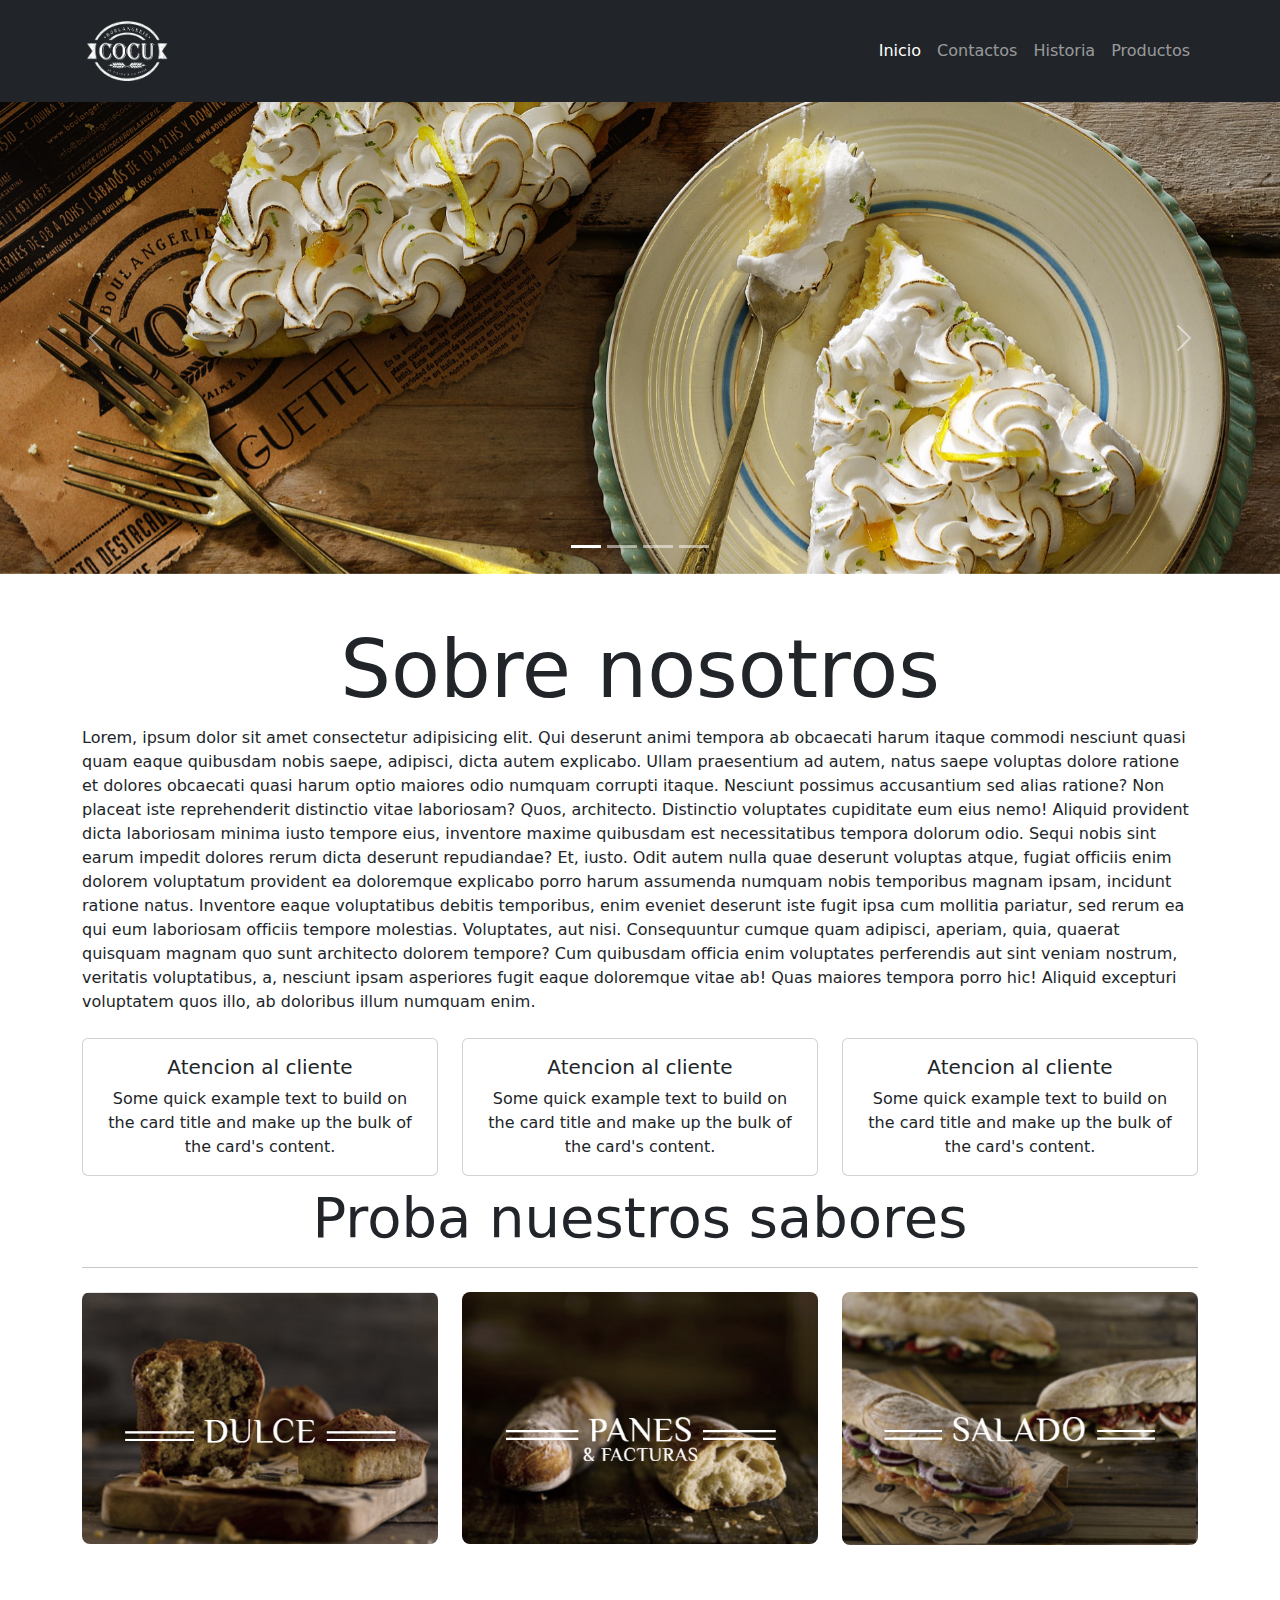
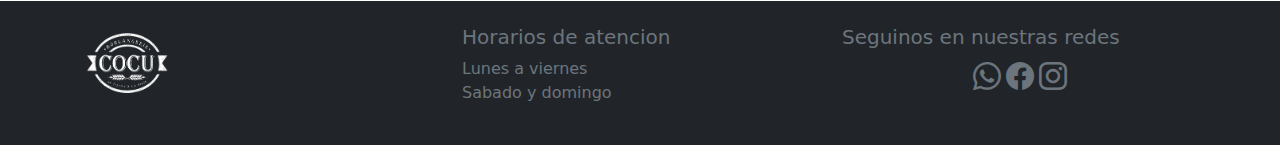
==== index.html @ 011732d4 "primer commit del maquetado de la panaderia" ====
<!DOCTYPE html>
<html lang="es">
  <head>
    <meta charset="UTF-8" />
    <meta http-equiv="X-UA-Compatible" content="IE=edge" />
    <meta name="viewport" content="width=device-width, initial-scale=1.0" />
    <!-- agregar las 3 etiquetas meta -->
    <link rel="stylesheet" href="css/bootstrap.min.css" />
    <link rel="stylesheet" href="https://cdn.jsdelivr.net/npm/bootstrap-icons@1.8.3/font/bootstrap-icons.css">
    <link rel="stylesheet" href="css/style.css" />
    <title>Panaderia Cocu</title>
  </head>
  <body>
    <header>
      <nav class="navbar navbar-expand-lg navbar-dark bg-dark">
        <div class="container">
          <a class="navbar-brand" href="index.html">
            <img src="img/cocu_logo-450.png" alt="logo cocu" width="90px" />
          </a>
          <button
            class="navbar-toggler"
            type="button"
            data-bs-toggle="collapse"
            data-bs-target="#nav"
            aria-controls="nav"
            aria-expanded="false"
            aria-label="Toggle navigation"
          >
            <span class="navbar-toggler-icon"></span>
          </button>
          <div class="collapse navbar-collapse" id="nav">
            <ul class="navbar-nav ms-lg-auto me-auto me-lg-0 mb-2 mb-lg-0">
              <li class="nav-item">
                <a class="nav-link active" aria-current="page" href="index.html"
                  >Inicio</a
                >
              </li>
              <li class="nav-item">
                <a class="nav-link" href="pages/contacto.html">Contactos</a>
              </li>
              <li class="nav-item">
                <a class="nav-link" href="pages/historia.html">Historia</a>
              </li>
              <li class="nav-item">
                <a class="nav-link" href="pages/productos.html">Productos</a>
              </li>
            </ul>
          </div>
        </div>
      </nav>
    </header>
    <main>
      <section>
        <div
          id="bannerPanaderiaCocu"
          class="carousel slide"
          data-bs-ride="true"
        >
          <div class="carousel-indicators">
            <button
              type="button"
              data-bs-target="#bannerPanaderiaCocu"
              data-bs-slide-to="0"
              class="active"
              aria-current="true"
              aria-label="Slide 1"
            ></button>
            <button
              type="button"
              data-bs-target="#bannerPanaderiaCocu"
              data-bs-slide-to="1"
              aria-label="Slide 2"
            ></button>
            <button
              type="button"
              data-bs-target="#bannerPanaderiaCocu"
              data-bs-slide-to="2"
              aria-label="Slide 3"
            ></button>
            <button
              type="button"
              data-bs-target="#bannerPanaderiaCocu"
              data-bs-slide-to="3"
              aria-label="Slide 4"
            ></button>
          </div>
          <div class="carousel-inner">
            <div class="carousel-item active">
              <img
                src="img/slider_201603_lemonpie.jpg"
                class="d-block w-100 banner-responsive"
                alt="Lemon Pie"
              />
            </div>
            <div class="carousel-item">
              <img
                src="img/slider_201603_painchoco.jpg"
                class="d-block w-100 banner-responsive"
                alt="Medialuna"
              />
            </div>
            <div class="carousel-item">
              <img
                src="img/slider_201603_sandwich.jpg"
                class="d-block w-100 banner-responsive"
                alt="Sandwich"
              />
            </div>
            <div class="carousel-item">
              <img
                src="img/slider_201603_painchoco.jpg"
                class="d-block w-100 banner-responsive"
                alt="Facturas"
              />
            </div>
          </div>
          <button
            class="carousel-control-prev"
            type="button"
            data-bs-target="#bannerPanaderiaCocu"
            data-bs-slide="prev"
          >
            <span class="carousel-control-prev-icon" aria-hidden="true"></span>
            <span class="visually-hidden">Previous</span>
          </button>
          <button
            class="carousel-control-next"
            type="button"
            data-bs-target="#bannerPanaderiaCocu"
            data-bs-slide="next"
          >
            <span class="carousel-control-next-icon" aria-hidden="true"></span>
            <span class="visually-hidden">Next</span>
          </button>
        </div>
      </section>
      <section class="container my-5">
        <article>
          <h1 class="display-1 text-center">Sobre nosotros</h1>
          <p>
            Lorem, ipsum dolor sit amet consectetur adipisicing elit. Qui
            deserunt animi tempora ab obcaecati harum itaque commodi nesciunt
            quasi quam eaque quibusdam nobis saepe, adipisci, dicta autem
            explicabo. Ullam praesentium ad autem, natus saepe voluptas dolore
            ratione et dolores obcaecati quasi harum optio maiores odio numquam
            corrupti itaque. Nesciunt possimus accusantium sed alias ratione?
            Non placeat iste reprehenderit distinctio vitae laboriosam? Quos,
            architecto. Distinctio voluptates cupiditate eum eius nemo! Aliquid
            provident dicta laboriosam minima iusto tempore eius, inventore
            maxime quibusdam est necessitatibus tempora dolorum odio. Sequi
            nobis sint earum impedit dolores rerum dicta deserunt repudiandae?
            Et, iusto. Odit autem nulla quae deserunt voluptas atque, fugiat
            officiis enim dolorem voluptatum provident ea doloremque explicabo
            porro harum assumenda numquam nobis temporibus magnam ipsam,
            incidunt ratione natus. Inventore eaque voluptatibus debitis
            temporibus, enim eveniet deserunt iste fugit ipsa cum mollitia
            pariatur, sed rerum ea qui eum laboriosam officiis tempore
            molestias. Voluptates, aut nisi. Consequuntur cumque quam adipisci,
            aperiam, quia, quaerat quisquam magnam quo sunt architecto dolorem
            tempore? Cum quibusdam officia enim voluptates perferendis aut sint
            veniam nostrum, veritatis voluptatibus, a, nesciunt ipsam asperiores
            fugit eaque doloremque vitae ab! Quas maiores tempora porro hic!
            Aliquid excepturi voluptatem quos illo, ab doloribus illum numquam
            enim.
          </p>
        </article>
        <article class="row">
          <aside class="col-12 col-md-4 my-2">
            <div class="card text-center">
              <div class="card-body">
                <h5 class="card-title">Atencion al cliente</h5>
                <p class="card-text">
                  Some quick example text to build on the card title and make up
                  the bulk of the card's content.
                </p>
              </div>
            </div>
          </aside>
          <aside class="col-12 col-md-4 my-2">
            <div class="card text-center">
              <div class="card-body">
                <h5 class="card-title">Atencion al cliente</h5>
                <p class="card-text">
                  Some quick example text to build on the card title and make up
                  the bulk of the card's content.
                </p>
              </div>
            </div>
          </aside>
          <aside class="col-12 col-md-4 my-2">
            <div class="card text-center">
              <div class="card-body">
                <h5 class="card-title">Atencion al cliente</h5>
                <p class="card-text">
                  Some quick example text to build on the card title and make up
                  the bulk of the card's content.
                </p>
              </div>
            </div>
          </aside>
        </article>
        <article>
          <h2 class="display-4 text-center">Proba nuestros sabores</h2>
          <hr>
          <div class="row">
            <div class="col-12 col-md-4 my-2">
              <img src="img/dulce.png" alt="dulce" class="w-100 productosDestacados rounded-3">
            </div>
            <div class="col-12 col-md-4 my-2">
              <img src="img/panyfactura.png" alt="dulce" class="w-100 productosDestacados rounded-3">
            </div>
            <div class="col-12 col-md-4 my-2">
              <img src="img/salado.png" alt="dulce" class="w-100 productosDestacados rounded-3">
            </div>
          </div>
        </article>
      </section>
    </main>
    <footer class="bg-dark py-4 ">
      <section class="container">
        <article class="row text-secondary">
          <aside class="col-12 col-md-4">
            <img
              src="img/cocu_logo-450.png"
              alt="logo panaderia cocu"
              width="90px"
            />
          </aside>
          <aside class="col-12 col-md-4">
            <h5>Horarios de atencion</h5>
            <p>Lunes a viernes <br>Sabado y domingo</p>
          </aside>
          <aside class="col-12 col-md-4">
            <h5>Seguinos en nuestras redes</h5>
            <div class="text-center">
              <a href="#" class="text-secondary"><i class="bi bi-whatsapp fs-3"></i></a>
              <a href="#" class="text-secondary"><i class="bi bi-facebook fs-3"></i></a>
              <a href="#" class="text-secondary"> <i class="bi bi-instagram fs-3"></i></a>
            </div>
          </aside>
        </article>
      </section>
    </footer>
    <script src="js/bootstrap.min.js"></script>
  </body>
</html>
---- css/style.css ----
.productosDestacados{
    filter: grayscale(0.4);
}

.productosDestacados:hover{
    filter: grayscale(0);
    transition: 400ms;
}


@media all and (max-width: 767px){
    .banner-responsive{
        height: 250px;
        object-fit: cover;
    }
}
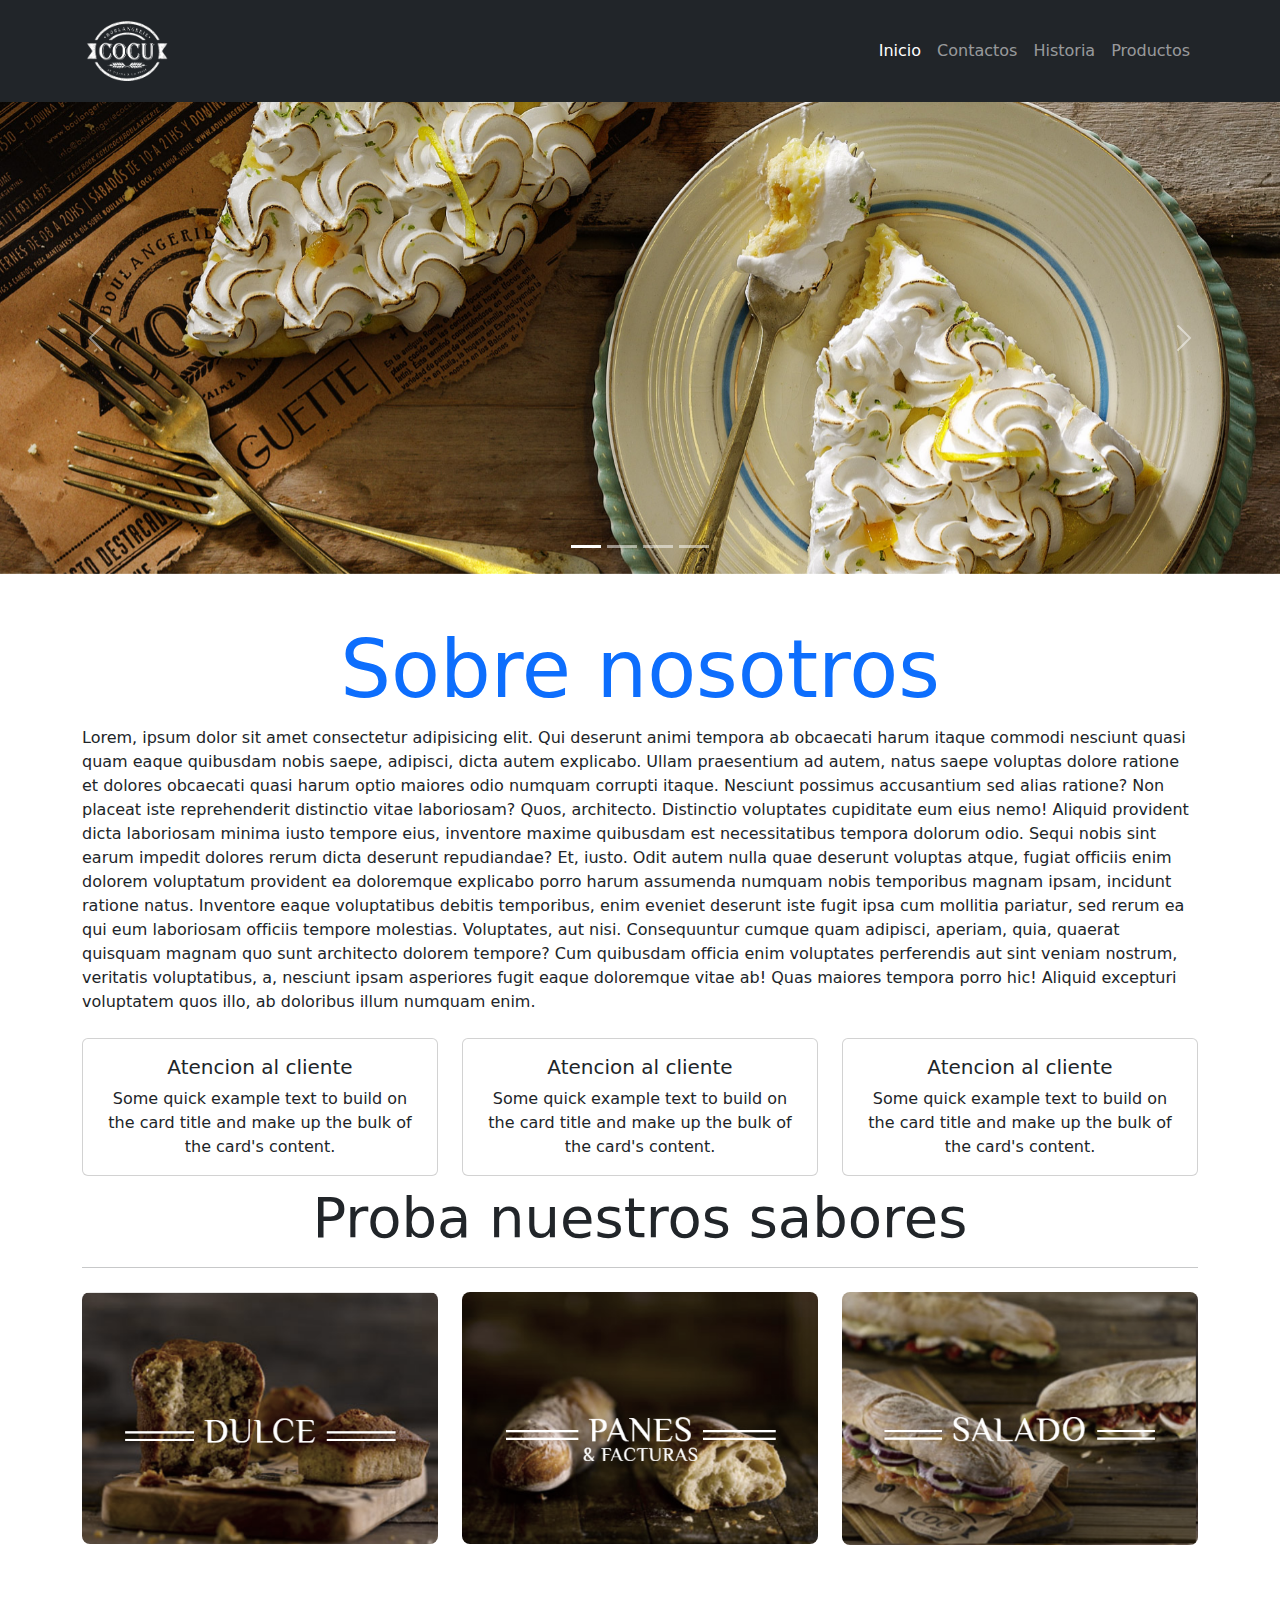
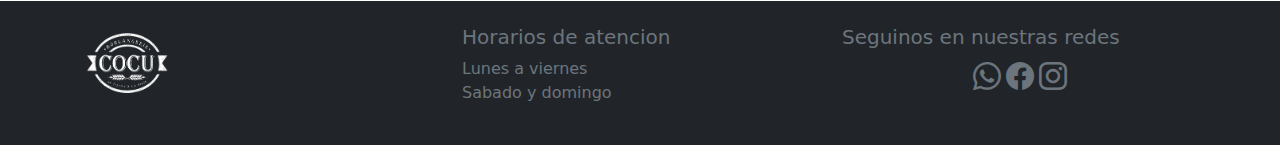
==== commit 53324d65: "cambiamos el color del titulo principal de la pagina index.html" ====
--- a/index.html
+++ b/index.html
@@ -136,7 +136,7 @@
       </section>
       <section class="container my-5">
         <article>
-          <h1 class="display-1 text-center">Sobre nosotros</h1>
+          <h1 class="display-1 text-center text-primary">Sobre nosotros</h1>
           <p>
             Lorem, ipsum dolor sit amet consectetur adipisicing elit. Qui
             deserunt animi tempora ab obcaecati harum itaque commodi nesciunt
@@ -214,6 +214,7 @@
             </div>
           </div>
         </article>
+        
       </section>
     </main>
     <footer class="bg-dark py-4 ">
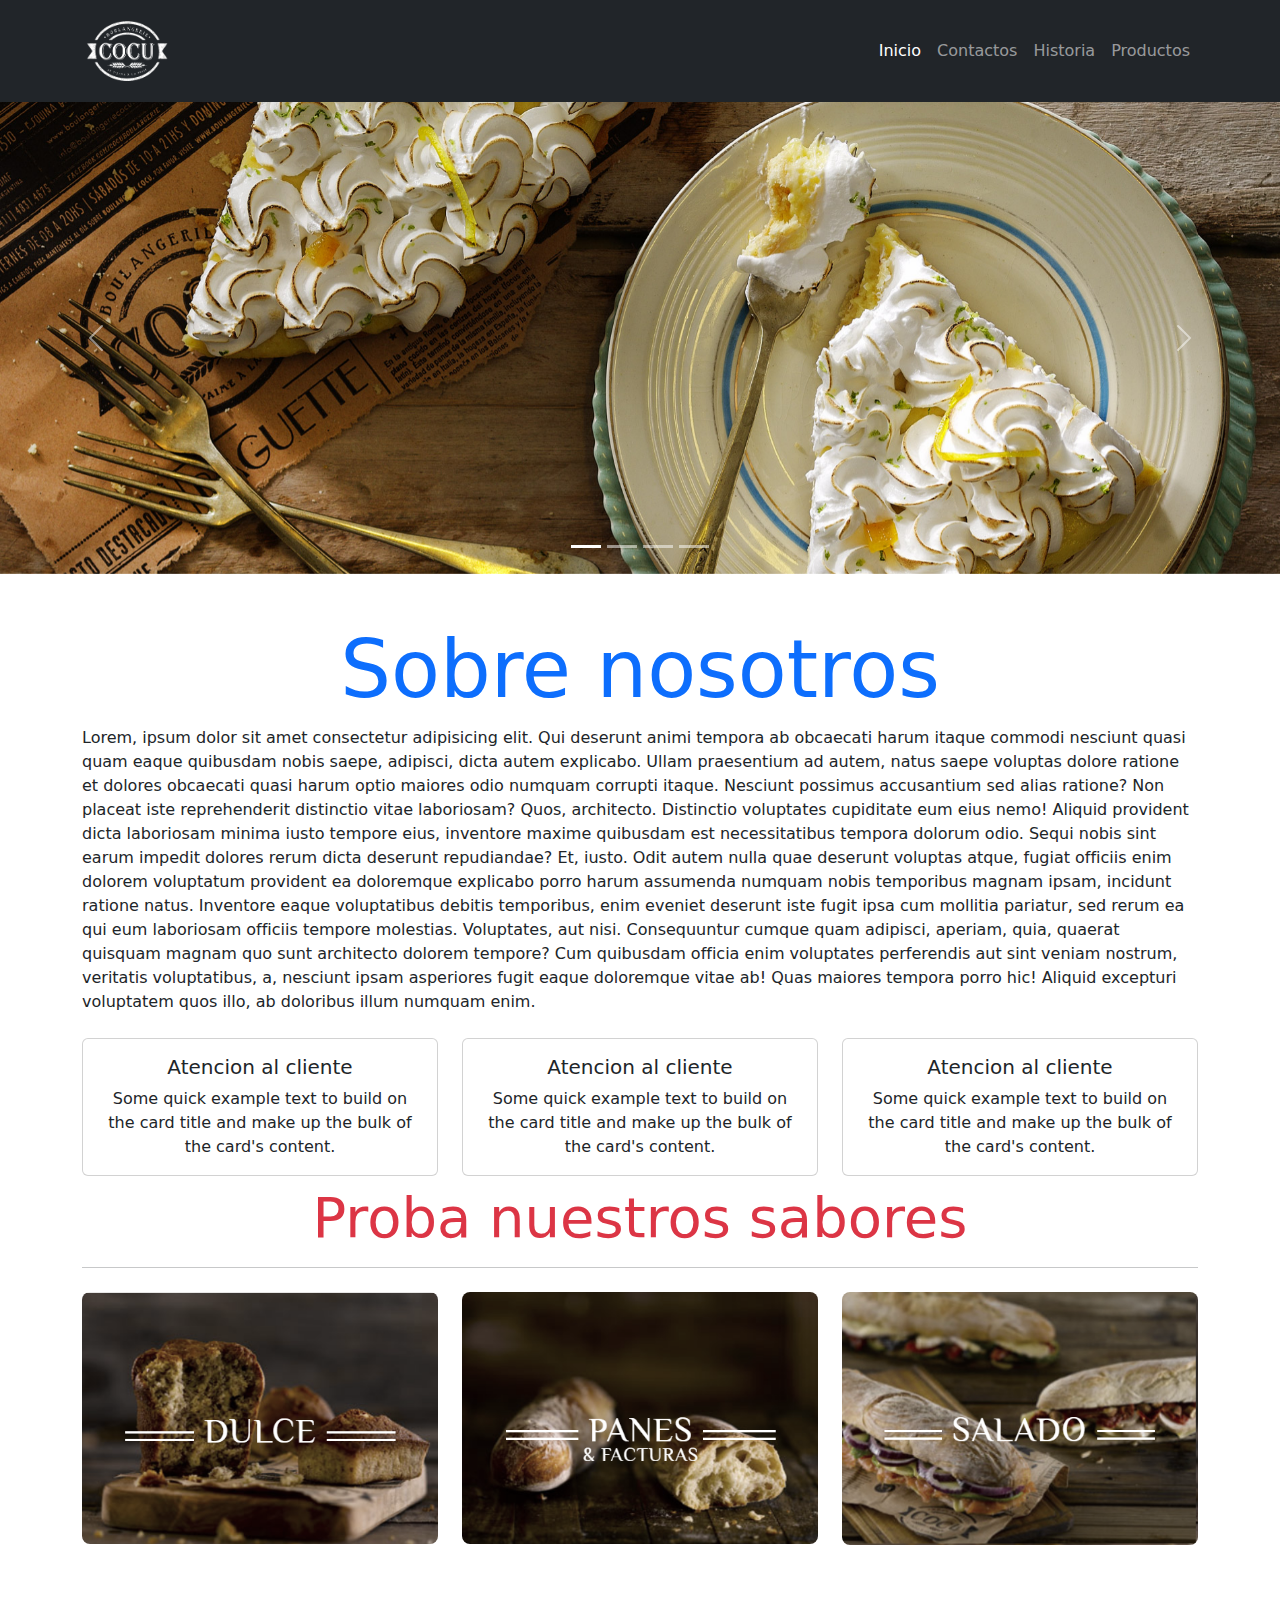
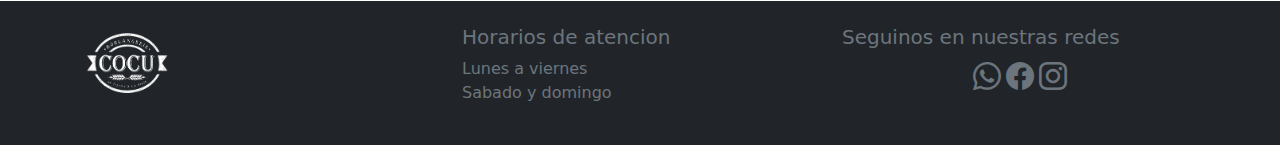
==== commit 46c3a058: "modificar el color del titulo Proba nuestros sabores de la pagina principal" ====
--- a/index.html
+++ b/index.html
@@ -200,7 +200,7 @@
           </aside>
         </article>
         <article>
-          <h2 class="display-4 text-center">Proba nuestros sabores</h2>
+          <h2 class="display-4 text-center text-danger">Proba nuestros sabores</h2>
           <hr>
           <div class="row">
             <div class="col-12 col-md-4 my-2">
